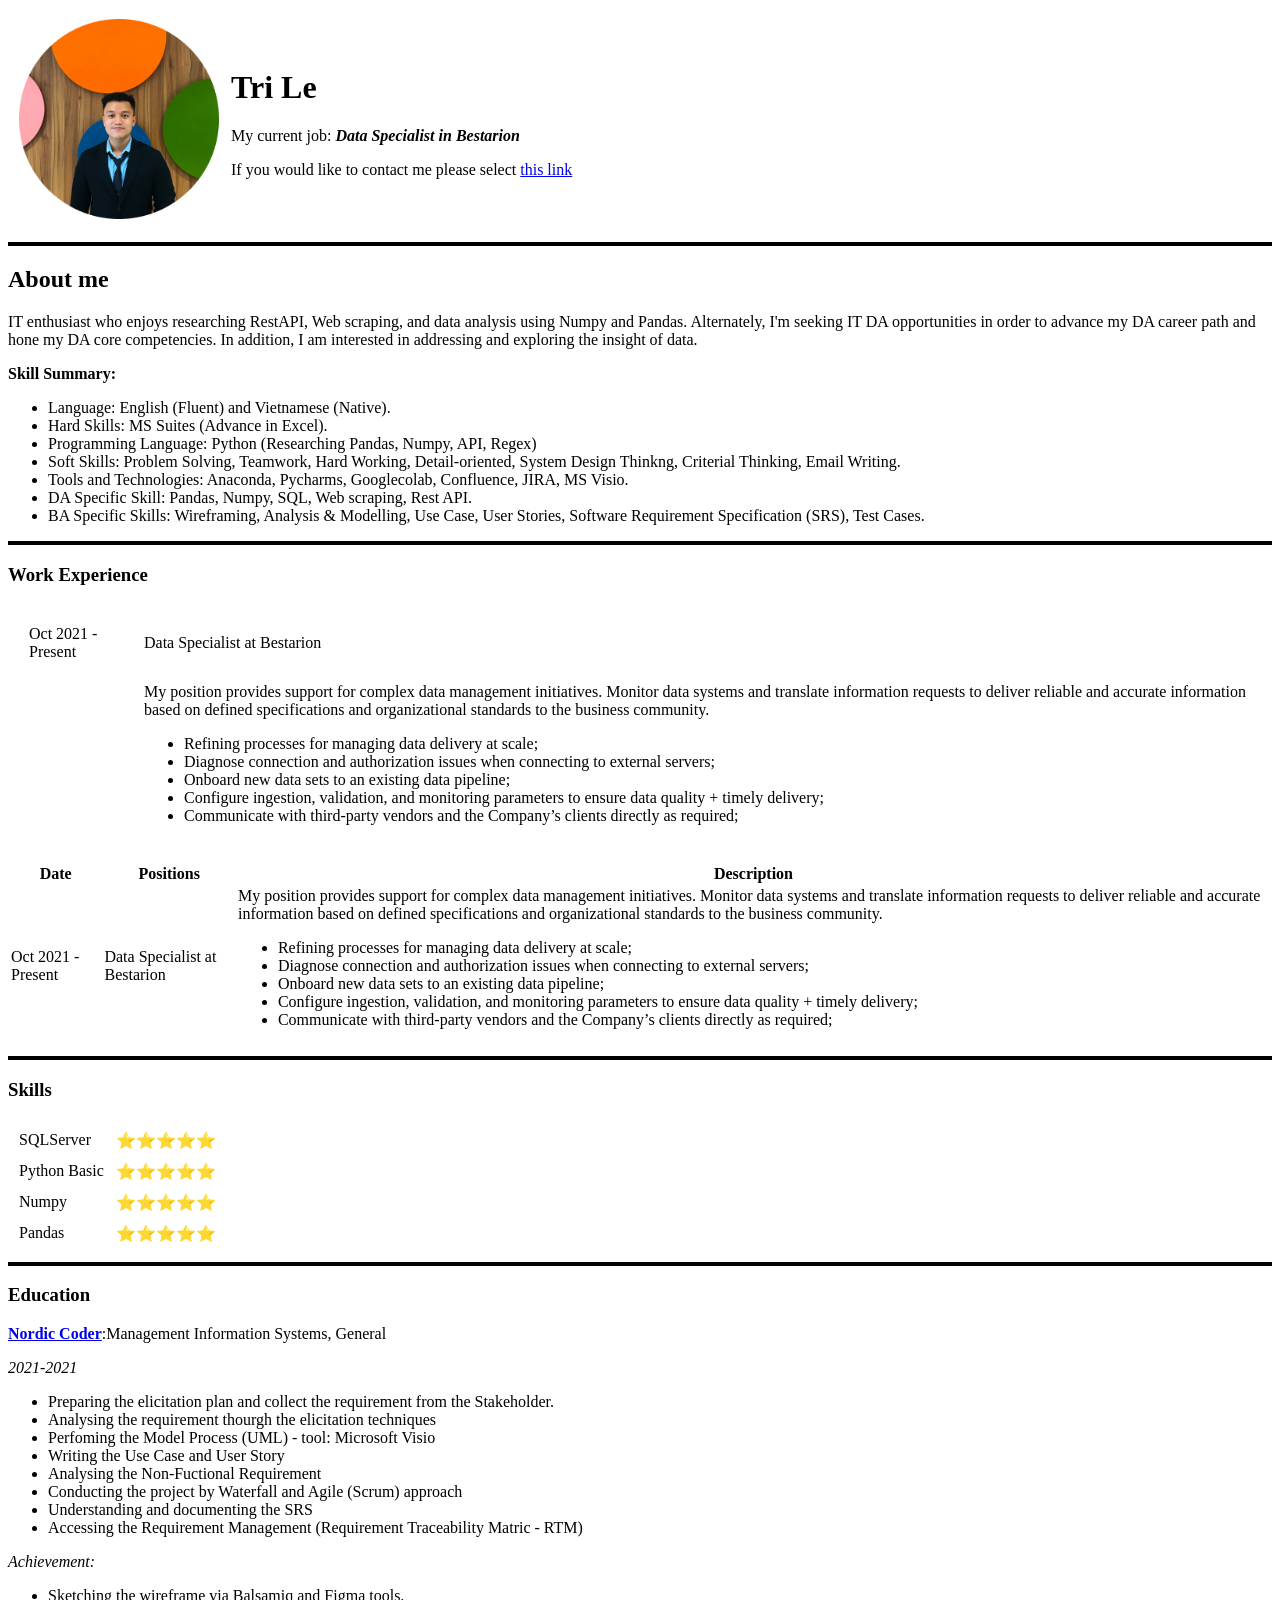
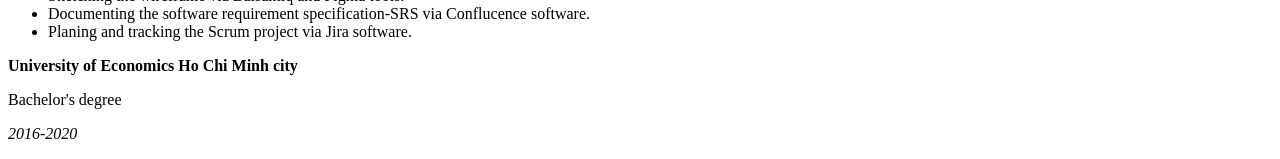
==== index.html @ bced1efe "Add my draft CV file 130622" ====
<!DOCTYPE html>
<html lang="en" dir="ltr">

<head>
  <meta charset="utf-8">
  <title>Tri Le's Person Site </title>
</head>

<body>
  <table cellspacing='10'>
    <tr>
      <td><img src="My_image\Myprofile-modified.png" width="200" boder alt="Tri Le profile picture"></td>
      <td>
        <h1> Tri Le </h1>
        <p>My current job: <em><strong>Data Specialist in Bestarion</strong></em></p>
        <p>If you would like to contact me please select <a href="My_contact.html">this link</a> </p>
      </td>
    </tr>
  </table>
  <hr size='4' color='black'>
  <h2>About me</h2>
  <p>IT enthusiast who enjoys researching RestAPI, Web scraping, and data analysis using Numpy and Pandas.
    Alternately, I'm seeking IT DA opportunities in order to advance my DA career path and hone my DA core competencies.
    In addition, I am interested in addressing and exploring the insight of data. </p>
  <p><strong>Skill Summary:</strong></p>
  <ul>
    <li>Language: English (Fluent) and Vietnamese (Native).</li>
    <li>Hard Skills: MS Suites (Advance in Excel).</li>
    <li>Programming Language: Python (Researching Pandas, Numpy, API, Regex)</li>
    <li>Soft Skills: Problem Solving, Teamwork, Hard Working, Detail-oriented, System Design Thinkng, Criterial Thinking, Email Writing.</li>
    <li>Tools and Technologies: Anaconda, Pycharms, Googlecolab, Confluence, JIRA, MS Visio.</li>
    <li>DA Specific Skill: Pandas, Numpy, SQL, Web scraping, Rest API.</li>
    <li>BA Specific Skills: Wireframing, Analysis & Modelling, Use Case, User Stories, Software Requirement Specification (SRS), Test Cases.</li>
  </ul>

  <hr size='4' color='black'>
  <h3>Work Experience</h3>
<table cellspacing='20'>
  <tr>
    <td>Oct 2021 - Present</td>
    <td>Data Specialist at Bestarion</td>
  </tr>
  <tr>
    <td></td>
    <td>My position provides support for complex data management initiatives.
      Monitor data systems and translate information requests to deliver reliable and
       accurate information based on defined specifications and organizational standards to the business community.
      <ul>
        <li>Refining processes for managing data delivery at scale;</li>
        <li>Diagnose connection and authorization issues when connecting to external servers;</li>
        <li>Onboard new data sets to an existing data pipeline;</li>
        <li>Configure ingestion, validation, and monitoring parameters to ensure data quality + timely delivery;</li>
        <li>Communicate with third-party vendors and the Company’s clients directly as required;</li>
      </ul></td>
  </tr>
</table>

  <table>
    <thead>
      <tr>
        <th>Date</th>
        <th>Positions</th>
        <th>Description</th>
      </tr>
    </thead>

    <tbody>
      <tr>
        <td>Oct 2021 - Present</td>
        <td>Data Specialist at Bestarion</td>
        <td>My position provides support for complex data management initiatives.
          Monitor data systems and translate information requests to deliver reliable and
           accurate information based on defined specifications and organizational standards to the business community.
          <ul>
            <li>Refining processes for managing data delivery at scale;</li>
            <li>Diagnose connection and authorization issues when connecting to external servers;</li>
            <li>Onboard new data sets to an existing data pipeline;</li>
            <li>Configure ingestion, validation, and monitoring parameters to ensure data quality + timely delivery;</li>
            <li>Communicate with third-party vendors and the Company’s clients directly as required;</li>
          </ul>
        </td>
      </tr>
    </tbody>

  </table>

  <hr size='4' color='black'>
  <h3>Skills</h3>
  <table cellspacing='10'>
    <colgroup></colgroup>
    <tr>
      <td>SQLServer</td>
      <td>⭐⭐⭐⭐⭐</td>
    </tr>
    <tr>
      <td>Python Basic</td>
      <td>⭐⭐⭐⭐⭐</td>
    </tr>
    <tr>
      <td>Numpy</td>
      <td>⭐⭐⭐⭐⭐</td>
    </tr>
    <tr>
      <td>Pandas</td>
      <td>⭐⭐⭐⭐⭐</td>
    </tr>
  </table>

  <hr size='4' color='black'>
  <h3>Education</h3>
  <p><strong><a href="https://nordiccoder.com/">Nordic Coder</a></strong>:Management Information Systems, General</p>
  <p><em>2021-2021</em></p>
  <ul>
    <li>Preparing the elicitation plan and collect the requirement from the Stakeholder.</li>
    <li>Analysing the requirement thourgh the elicitation techniques</li>
    <li>Perfoming the Model Process (UML) - tool: Microsoft Visio</li>
    <li>Writing the Use Case and User Story</li>
    <li>Analysing the Non-Fuctional Requirement</li>
    <li>Conducting the project by Waterfall and Agile (Scrum) approach</li>
    <li>Understanding and documenting the SRS </li>
    <li>Accessing the Requirement Management (Requirement Traceability Matric - RTM)</li>
  </ul>
  <p><em>Achievement:</em></p>
  <ul>
    <li>Sketching the wireframe via Balsamiq and Figma tools.</li>
    <li>Documenting the software requirement specification-SRS via Conflucence software.</li>
    <li>Planing and tracking the Scrum project via Jira software.</li>
  </ul>
  <p><strong>University of Economics Ho Chi Minh city</strong></p>
  <p>Bachelor's degree</p>
  <p><em>2016-2020</em></p>
</body>

</html>
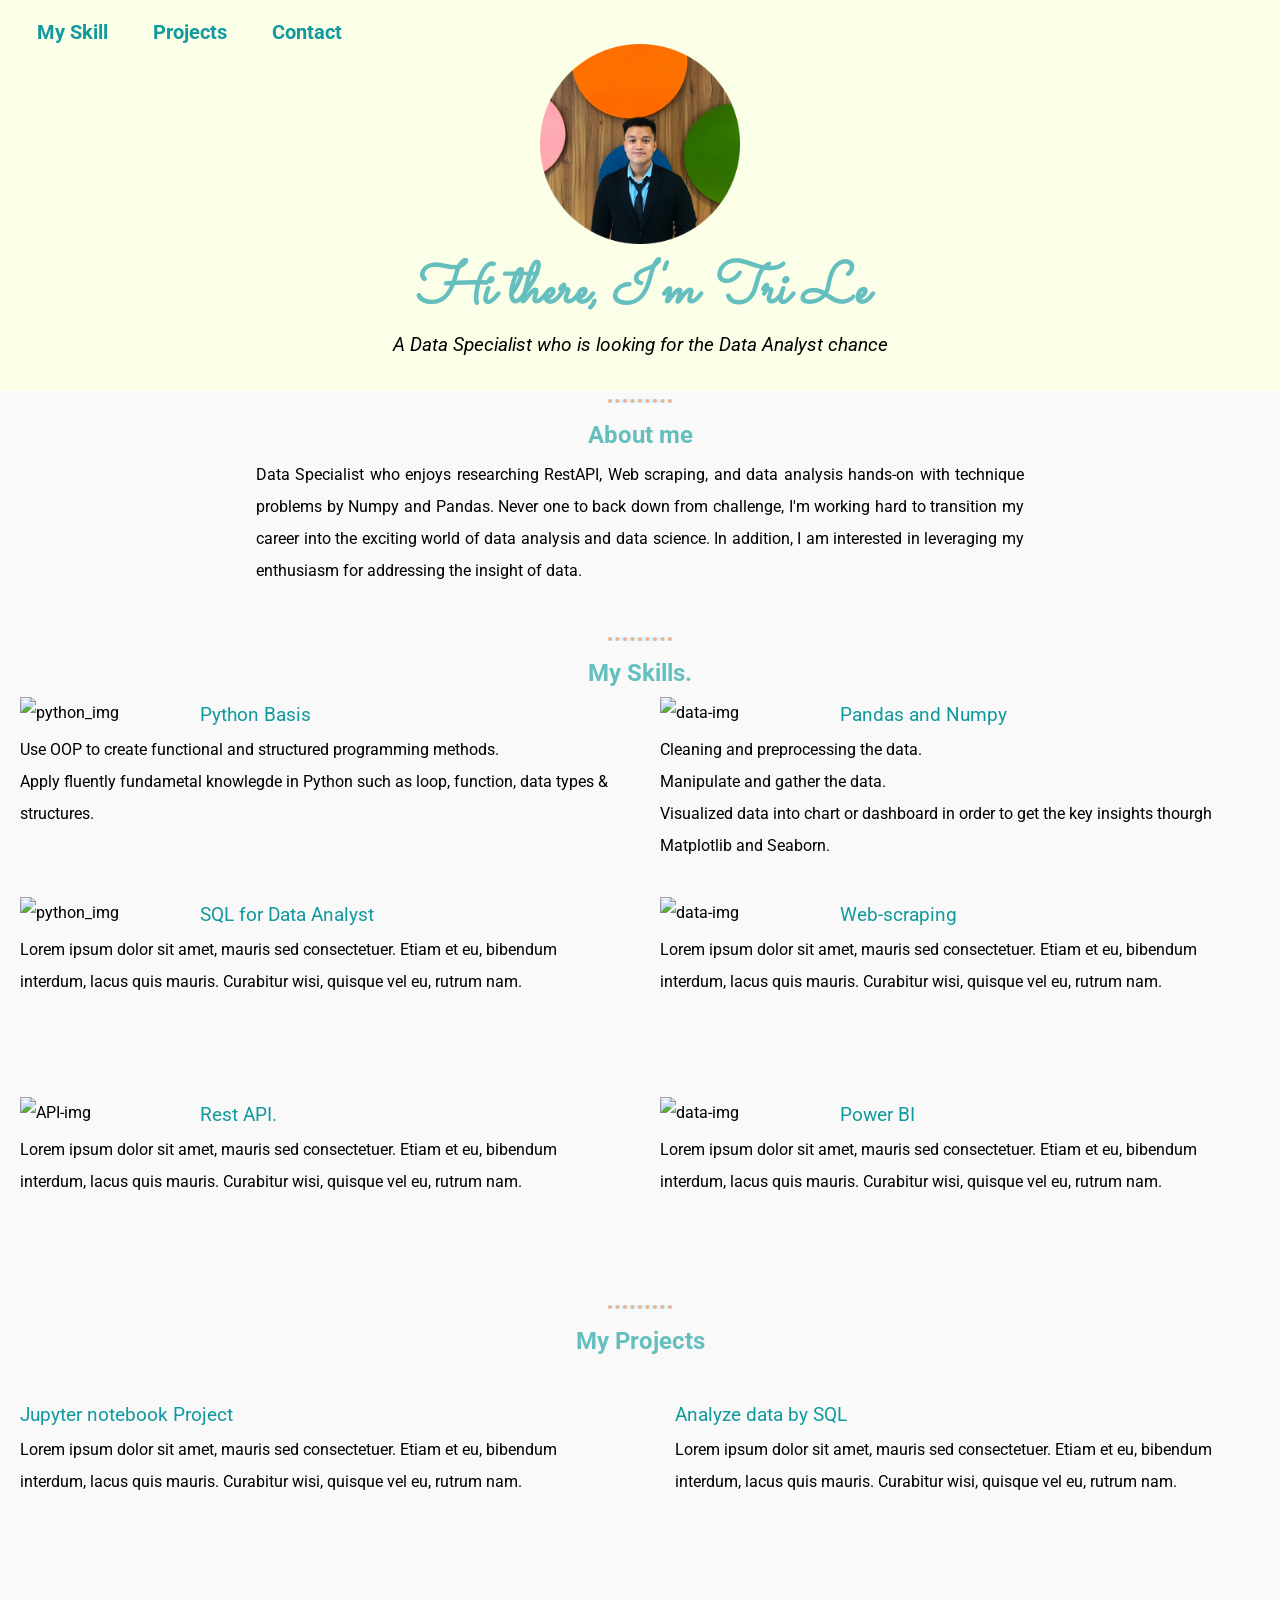
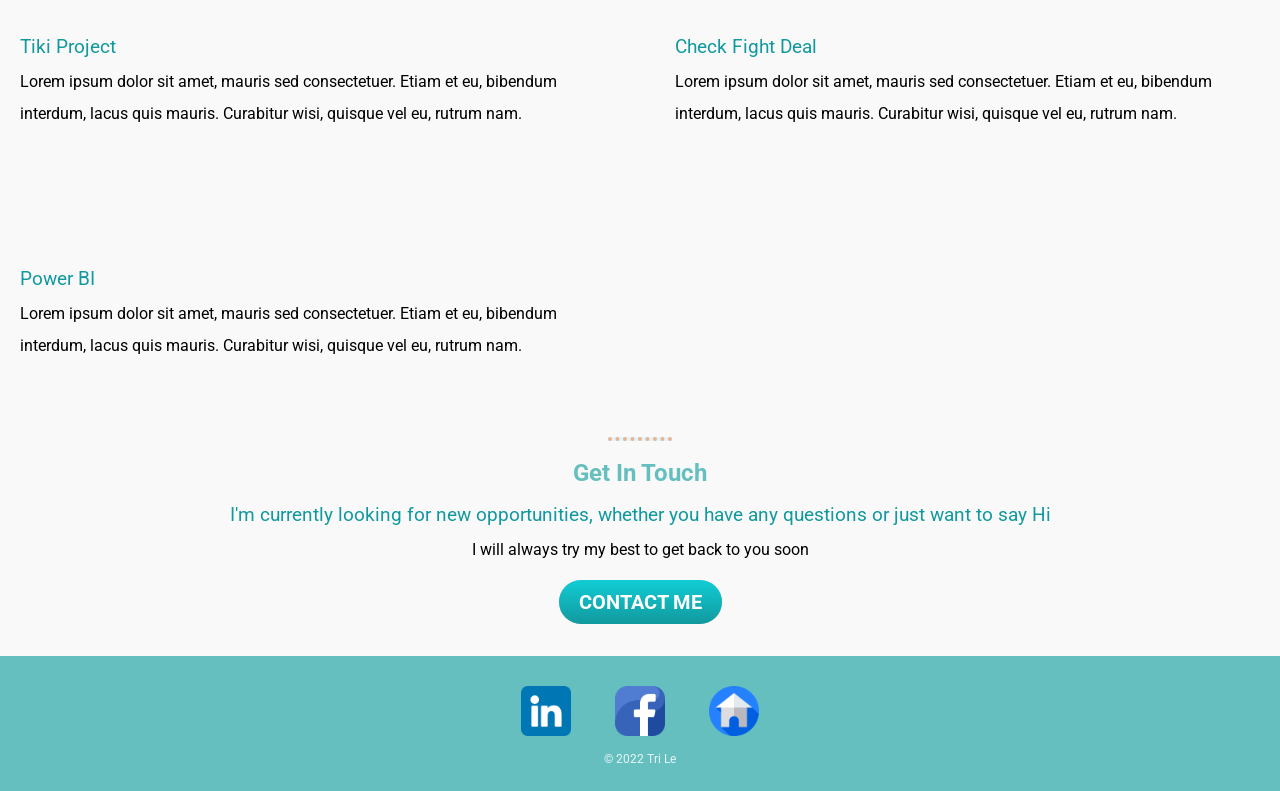
==== commit 471d78cf: "Add files via upload" ====
--- a/index.html
+++ b/index.html
@@ -3,132 +3,143 @@
 
 <head>
   <meta charset="utf-8">
-  <title>Tri Le's Person Site </title>
+  <title>Tri Le's Person Site</title>
+  <link rel="icon" href="My_image/favicon_io/T.ico">
+  <link rel="stylesheet" href="CSS/style.css">
+  <link rel="preconnect" href="https://fonts.googleapis.com">
+  <link rel="preconnect" href="https://fonts.gstatic.com" crossorigin>
+  <link href="https://fonts.googleapis.com/css2?family=Roboto:wght@300&family=Sacramento&display=swap" rel="stylesheet">
 </head>
 
 <body>
-  <table cellspacing='10'>
-    <tr>
-      <td><img src="My_image\Myprofile-modified.png" width="200" boder alt="Tri Le profile picture"></td>
-      <td>
-        <h1> Tri Le </h1>
-        <p>My current job: <em><strong>Data Specialist in Bestarion</strong></em></p>
-        <p>If you would like to contact me please select <a href="My_contact.html">this link</a> </p>
-      </td>
-    </tr>
-  </table>
-  <hr size='4' color='black'>
-  <h2>About me</h2>
-  <p>IT enthusiast who enjoys researching RestAPI, Web scraping, and data analysis using Numpy and Pandas.
-    Alternately, I'm seeking IT DA opportunities in order to advance my DA career path and hone my DA core competencies.
-    In addition, I am interested in addressing and exploring the insight of data. </p>
-  <p><strong>Skill Summary:</strong></p>
-  <ul>
-    <li>Language: English (Fluent) and Vietnamese (Native).</li>
-    <li>Hard Skills: MS Suites (Advance in Excel).</li>
-    <li>Programming Language: Python (Researching Pandas, Numpy, API, Regex)</li>
-    <li>Soft Skills: Problem Solving, Teamwork, Hard Working, Detail-oriented, System Design Thinkng, Criterial Thinking, Email Writing.</li>
-    <li>Tools and Technologies: Anaconda, Pycharms, Googlecolab, Confluence, JIRA, MS Visio.</li>
-    <li>DA Specific Skill: Pandas, Numpy, SQL, Web scraping, Rest API.</li>
-    <li>BA Specific Skills: Wireframing, Analysis & Modelling, Use Case, User Stories, Software Requirement Specification (SRS), Test Cases.</li>
-  </ul>
+  <!-- image and introduce myself -->
 
-  <hr size='4' color='black'>
-  <h3>Work Experience</h3>
-<table cellspacing='20'>
-  <tr>
-    <td>Oct 2021 - Present</td>
-    <td>Data Specialist at Bestarion</td>
-  </tr>
-  <tr>
-    <td></td>
-    <td>My position provides support for complex data management initiatives.
-      Monitor data systems and translate information requests to deliver reliable and
-       accurate information based on defined specifications and organizational standards to the business community.
-      <ul>
-        <li>Refining processes for managing data delivery at scale;</li>
-        <li>Diagnose connection and authorization issues when connecting to external servers;</li>
-        <li>Onboard new data sets to an existing data pipeline;</li>
-        <li>Configure ingestion, validation, and monitoring parameters to ensure data quality + timely delivery;</li>
-        <li>Communicate with third-party vendors and the Company’s clients directly as required;</li>
-      </ul></td>
-  </tr>
-</table>
+  <div id="greetings">
 
-  <table>
-    <thead>
-      <tr>
-        <th>Date</th>
-        <th>Positions</th>
-        <th>Description</th>
-      </tr>
-    </thead>
+    <div class="menu-bar">
+      <a class="menu-bar" href=#About>About</a>
+      <a class="menu-bar" href=#skills>My Skill</a>
+      <a class="menu-bar" href=#projects>Projects</a>
+      <a class="menu-bar" href=#contact-me>Contact</a>
+    </div>
 
-    <tbody>
-      <tr>
-        <td>Oct 2021 - Present</td>
-        <td>Data Specialist at Bestarion</td>
-        <td>My position provides support for complex data management initiatives.
-          Monitor data systems and translate information requests to deliver reliable and
-           accurate information based on defined specifications and organizational standards to the business community.
-          <ul>
-            <li>Refining processes for managing data delivery at scale;</li>
-            <li>Diagnose connection and authorization issues when connecting to external servers;</li>
-            <li>Onboard new data sets to an existing data pipeline;</li>
-            <li>Configure ingestion, validation, and monitoring parameters to ensure data quality + timely delivery;</li>
-            <li>Communicate with third-party vendors and the Company’s clients directly as required;</li>
-          </ul>
-        </td>
-      </tr>
-    </tbody>
+    <img src="My_image\Myprofile-modified.png" width="200" boder alt="Tri Le profile picture">
+    <h1><em> Hi there, I'm Tri Le</em></h1>
+    <p><em> A Data Specialist who is looking for the Data Analyst chance</em></p>
+  </div>
 
-  </table>
+  <hr>
+  <div id="About">
+    <h2>About me</h2>
+    <p>Data Specialist who enjoys researching RestAPI, Web scraping, and data analysis hands-on with technique problems by Numpy and Pandas.
+      Never one to back down from challenge, I'm working hard to transition my career into the exciting world of data analysis and data science.
+      In addition, I am interested in leveraging my enthusiasm for addressing the insight of data. </p>
+  </div>
 
-  <hr size='4' color='black'>
-  <h3>Skills</h3>
-  <table cellspacing='10'>
-    <colgroup></colgroup>
-    <tr>
-      <td>SQLServer</td>
-      <td>⭐⭐⭐⭐⭐</td>
-    </tr>
-    <tr>
-      <td>Python Basic</td>
-      <td>⭐⭐⭐⭐⭐</td>
-    </tr>
-    <tr>
-      <td>Numpy</td>
-      <td>⭐⭐⭐⭐⭐</td>
-    </tr>
-    <tr>
-      <td>Pandas</td>
-      <td>⭐⭐⭐⭐⭐</td>
-    </tr>
-  </table>
+  <hr>
+  <div id="skills">
+    <h2>My Skills.</h2>
 
-  <hr size='4' color='black'>
-  <h3>Education</h3>
-  <p><strong><a href="https://nordiccoder.com/">Nordic Coder</a></strong>:Management Information Systems, General</p>
-  <p><em>2021-2021</em></p>
-  <ul>
-    <li>Preparing the elicitation plan and collect the requirement from the Stakeholder.</li>
-    <li>Analysing the requirement thourgh the elicitation techniques</li>
-    <li>Perfoming the Model Process (UML) - tool: Microsoft Visio</li>
-    <li>Writing the Use Case and User Story</li>
-    <li>Analysing the Non-Fuctional Requirement</li>
-    <li>Conducting the project by Waterfall and Agile (Scrum) approach</li>
-    <li>Understanding and documenting the SRS </li>
-    <li>Accessing the Requirement Management (Requirement Traceability Matric - RTM)</li>
-  </ul>
-  <p><em>Achievement:</em></p>
-  <ul>
-    <li>Sketching the wireframe via Balsamiq and Figma tools.</li>
-    <li>Documenting the software requirement specification-SRS via Conflucence software.</li>
-    <li>Planing and tracking the Scrum project via Jira software.</li>
-  </ul>
-  <p><strong>University of Economics Ho Chi Minh city</strong></p>
-  <p>Bachelor's degree</p>
-  <p><em>2016-2020</em></p>
+    <div class="skill-wrap">
+
+      <div class="skill-row">
+        <img class="python_img" src="https://cdn-icons-png.flaticon.com/512/1005/1005141.png" alt="python_img">
+        <h3>Python Basis</h3>
+        <p> Use OOP to create functional and structured programming methods.</p>
+        <p> Apply fluently fundametal knowlegde in Python such as loop, function, data types & structures.</p>
+      </div>
+
+      <div class="skill-row">
+        <img class="data-img" src="https://cdn-icons-png.flaticon.com/512/2328/2328966.png" alt="data-img">
+        <h3>Pandas and Numpy</h3>
+        <p>Cleaning and preprocessing the data.</p>
+        <p>Manipulate and gather the data.</p>
+        <p>Visualized data into chart or dashboard in order to get the key insights thourgh Matplotlib and Seaborn.</p>
+      </div>
+
+      <div class="skill-row">
+        <img class="python_img" src="https://cdn-icons-png.flaticon.com/512/1005/1005141.png" alt="python_img">
+        <h3>SQL for Data Analyst</h3>
+        <p>Lorem ipsum dolor sit amet, mauris sed consectetuer. Etiam et eu, bibendum interdum, lacus quis mauris. Curabitur wisi, quisque vel eu, rutrum nam.</p>
+      </div>
+
+      <div class="skill-row">
+        <img class="data-img" src="https://cdn-icons-png.flaticon.com/512/2328/2328966.png" alt="data-img">
+        <h3>Web-scraping</h3>
+        <p>Lorem ipsum dolor sit amet, mauris sed consectetuer. Etiam et eu, bibendum interdum, lacus quis mauris. Curabitur wisi, quisque vel eu, rutrum nam.</p>
+      </div>
+
+      <div class="skill-row">
+        <img class="API-img" src="https://cdn-icons-png.flaticon.com/512/603/603197.png" alt="API-img">
+        <h3>Rest API.</h3>
+        <p>Lorem ipsum dolor sit amet, mauris sed consectetuer. Etiam et eu, bibendum interdum, lacus quis mauris. Curabitur wisi, quisque vel eu, rutrum nam.</p>
+      </div>
+
+      <div class="skill-row">
+        <img class="data-img" src="https://cdn-icons-png.flaticon.com/512/2328/2328966.png" alt="data-img">
+        <h3>Power BI</h3>
+        <p>Lorem ipsum dolor sit amet, mauris sed consectetuer. Etiam et eu, bibendum interdum, lacus quis mauris. Curabitur wisi, quisque vel eu, rutrum nam.</p>
+      </div>
+
+    </div>
+
+  </div>
+
+  <hr>
+  <div id="projects">
+    <h2>My Projects</h2>
+
+    <div class="project-wrap">
+
+      <div class="projects-row">
+        <img class="" src="" alt="">
+        <h3>Jupyter notebook Project</h3>
+        <p>Lorem ipsum dolor sit amet, mauris sed consectetuer. Etiam et eu, bibendum interdum, lacus quis mauris. Curabitur wisi, quisque vel eu, rutrum nam.</p>
+      </div>
+
+      <div class="projects-row">
+        <img class="" src="" alt="">
+        <h3> Analyze data by SQL </h3>
+        <p>Lorem ipsum dolor sit amet, mauris sed consectetuer. Etiam et eu, bibendum interdum, lacus quis mauris. Curabitur wisi, quisque vel eu, rutrum nam.</p>
+      </div>
+
+      <div class="projects-row">
+        <img class="" src="" alt="">
+        <h3>Tiki Project</h3>
+        <p>Lorem ipsum dolor sit amet, mauris sed consectetuer. Etiam et eu, bibendum interdum, lacus quis mauris. Curabitur wisi, quisque vel eu, rutrum nam.</p>
+      </div>
+
+      <div class="projects-row">
+        <img class="" src="" alt="">
+        <h3>Check Fight Deal</h3>
+        <p>Lorem ipsum dolor sit amet, mauris sed consectetuer. Etiam et eu, bibendum interdum, lacus quis mauris. Curabitur wisi, quisque vel eu, rutrum nam.</p>
+      </div>
+
+      <div class="projects-row">
+        <img class="" src="" alt="">
+        <h3>Power BI</h3>
+        <p>Lorem ipsum dolor sit amet, mauris sed consectetuer. Etiam et eu, bibendum interdum, lacus quis mauris. Curabitur wisi, quisque vel eu, rutrum nam.</p>
+      </div>
+
+    </div>
+
+  </div>
+
+  <hr>
+  <div id="contact-me">
+    <h2>Get In Touch</h2>
+    <h3>I'm currently looking for new opportunities, whether you have any questions or just want to say Hi</h3>
+    <p>I will always try my best to get back to you soon </p>
+    <a class="btn" href="My_contact.html">CONTACT ME</a>
+  </div>
+
+  <div class="bottom">
+    <a class="footer-link" href="https://www.linkedin.com/in/tri-le-a7760a19b/"><img class="linkedIn" src="My_image\icon\linkedIn.png" alt="linkedIn"></a>
+    <a class="footer-link" href="https://www.facebook.com/tri.le.9022662"><img class="facebook" src="My_image\icon\facebook.png" alt="facebook"></a>
+    <a class="footer-link" href=#greetings><img class="home" src="My_image\icon\home.png" alt="home"></a>
+    <!--p>If you're interested please contact me through <a href="My_contact.html">this link</a> </p-->
+    <p class="copyright">© 2022 Tri Le </p>
+  </div>
 </body>
 
 </html>
--- a/CSS/style.css
+++ b/CSS/style.css
@@ -0,0 +1,181 @@
+/**** DEFINE TAG SELECTOR****/
+body {
+  background-color: #F9F9F9;
+  margin: 0;
+  font-family: 'Roboto', sans-serif;
+}
+
+hr {
+  border-style: none;
+  border-top: 4px dotted;
+  border-color: #ECB390;
+  background-color: #DFF6FF;
+  width: 5%;
+}
+h1{
+  font-size: 3em;
+  color:#66BFBF;
+  font-family: 'Sacramento', cursive;
+  margin: 0 auto;
+}
+
+h2{
+  color:#66BFBF;
+  font-weight: bolder;
+  text-align: center;
+  margin: 0 0;
+  line-height: 2;
+}
+
+h3{
+  color: #11999E;
+  font-weight: normal;
+  margin: 0;
+}
+a {
+  color: #4C3A51;
+  font-weight: bolder;
+  text-decoration: none;
+  margin: 10px 20px;
+}
+a:hover{
+  color:#DFF6FF;
+}
+
+p{
+  margin: 0;
+}
+
+ul{
+  text-align: left;
+  margin: auto;
+}
+
+
+
+/**** DEFINE EACH PART OF PORTFOLIO****/
+#greetings{
+  background-color:#FCFFE7;
+  padding: 20px 0 35px;
+  text-align: center;
+  font-size: 1.2em;
+}
+
+#About{
+  width: 60%;
+  margin: 0 auto 50px;
+  text-align: justify;
+  line-height: 2;
+}
+#skills{
+
+}
+#project{
+
+}
+#contact-me{
+  margin: 0 auto 50px;
+  text-align: center;
+  line-height: 2;
+}
+
+/**** DEFINE CLASS SELECTOR****/
+.menu-bar{
+  position:relative;
+  right: 250px;
+  color: #11999E;
+  font-weight: border;
+  font-size: 1.25rem;
+}
+
+.bottom{
+  background-color: #66BFBF;
+  margin: 0 auto;
+  padding: 30px 0 20px 0;
+  text-align: center;
+  line-height: 2;
+}
+
+/***** DEFINE GRID CLASS *****/
+.skill-wrap{
+  display: grid;
+  grid-template-columns: repeat(2, 1fr);
+  grid-template-rows: 200px 200px 200px;
+}
+
+.skill-row{
+  margin: 0 20px 0 20px;
+  text-align: left;
+  line-height: 2;
+}
+
+.project-wrap{
+  display: grid;
+  grid-template-columns: repeat(2, 1fr);
+  grid-template-rows: 200px 200px 200px;
+  column-gap: 30px;
+  row-gap: 2em;
+}
+
+.projects-row{
+  margin: 0 20px 0 20px;
+  text-align: left;
+  line-height: 2;
+}
+
+/***** IMAGE CLASS *****/
+.python_img{
+  width: 150px;
+  float: left;
+  margin-right:30px;
+}
+
+.API-img{
+  width: 150px;
+  float: left;
+  margin-right:30px;
+}
+
+.data-img{
+  width: 150px;
+  float: left;
+  margin-right:30px;
+}
+
+/***** ICON CLASS *****/
+.facebook,.home,.linkedIn{
+  width: 50px;
+}
+
+/***** BUTTON CLASS *****/
+
+.btn{
+  position: relative;
+  top: 1rem;
+  background: #b2c2db;
+  background-image: linear-gradient(top, #11cdd4, #11999e);
+  background-image: linear-gradient(to bottom, #11cdd4, #11999e);
+  border-radius: 60px;
+  font-family: 'Roboto', sans-serif;
+  color: #ffffff;
+  font-size: 20px;
+  padding: 10px 20px 10px 20px;
+  text-decoration: none;
+}
+
+.btn:hover {
+  background: #f0f2bd;
+  background-image: linear-gradient(top, #c3d0eb, #074adb);
+  background-image: linear-gradient(to bottom, #c3d0eb, #074adb);
+  text-decoration: none;
+}
+
+/***** COPYRIGHT CLASS *****/
+.copyright{
+  color: #EAF6F6;
+  font-size: 0.75rem;
+}
+
+/*p{
+  font-family: "Lucida Console","Courier New",monospace;
+}*/
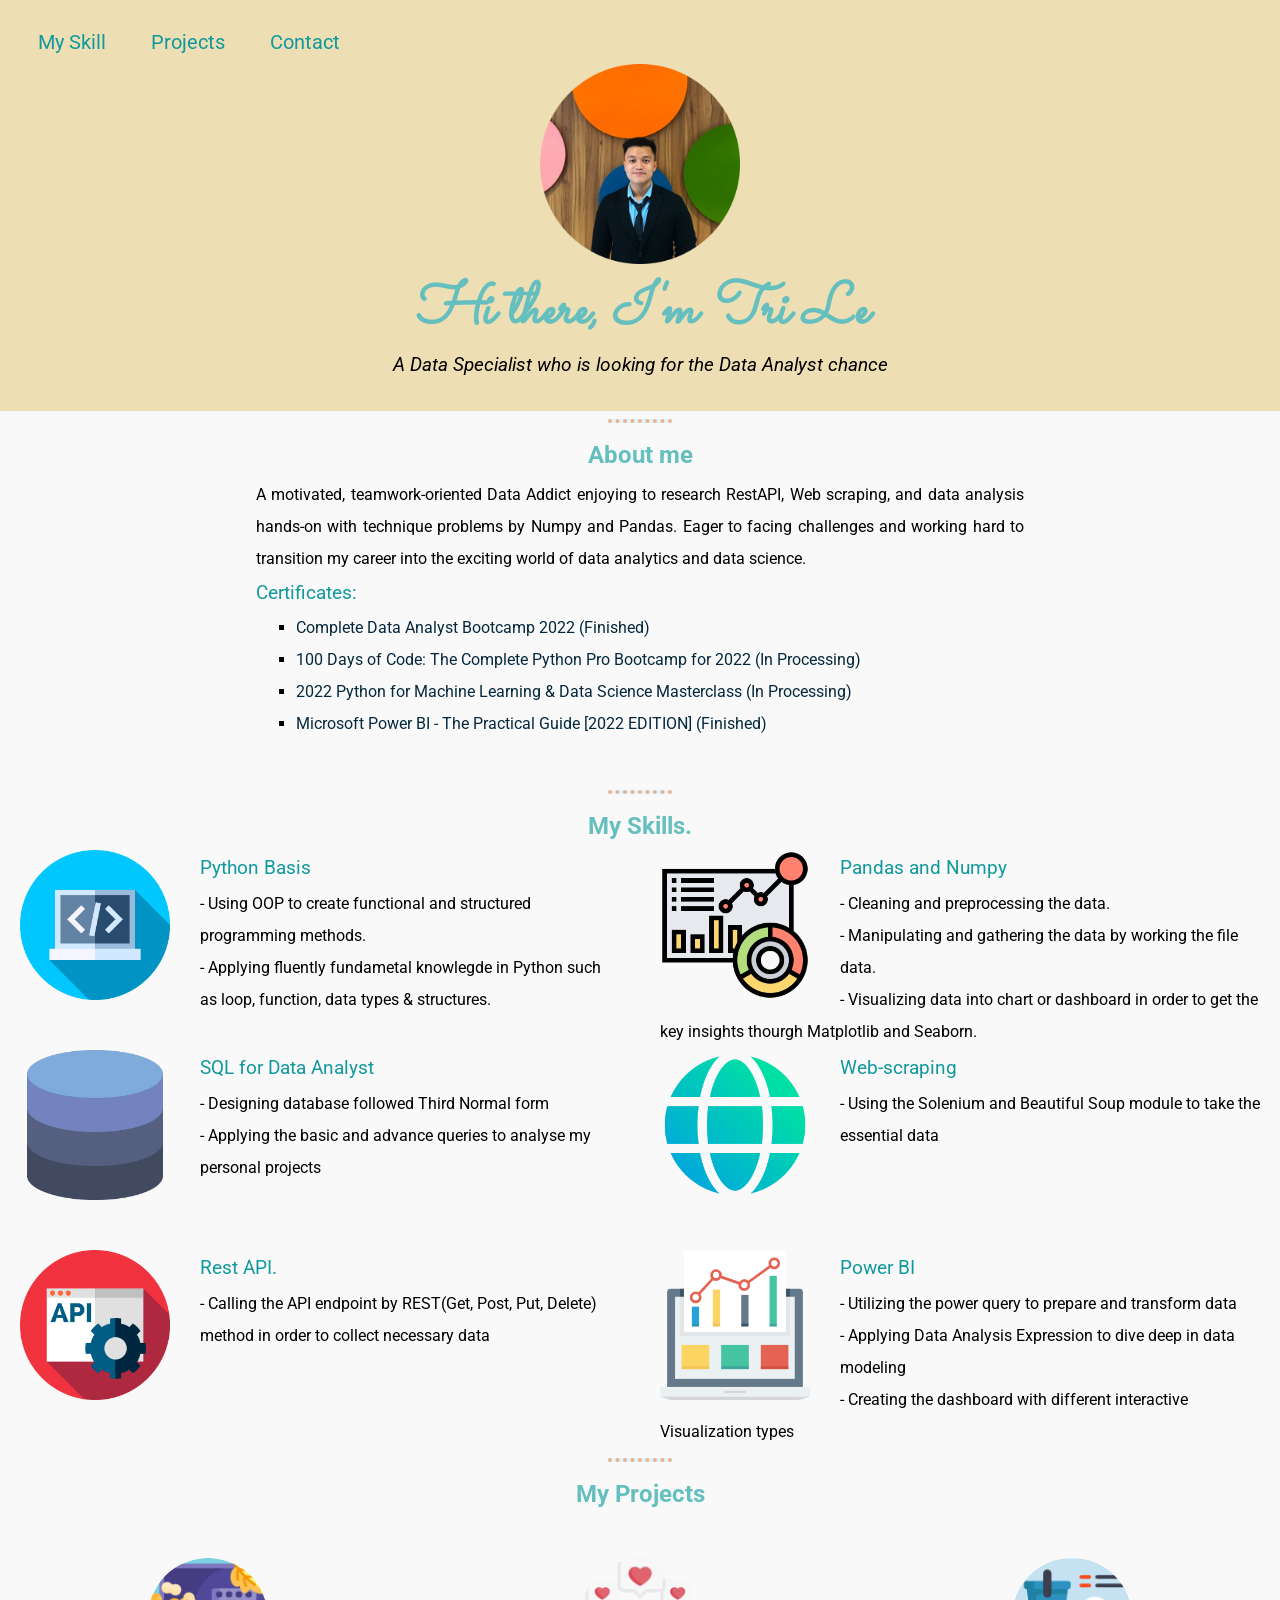
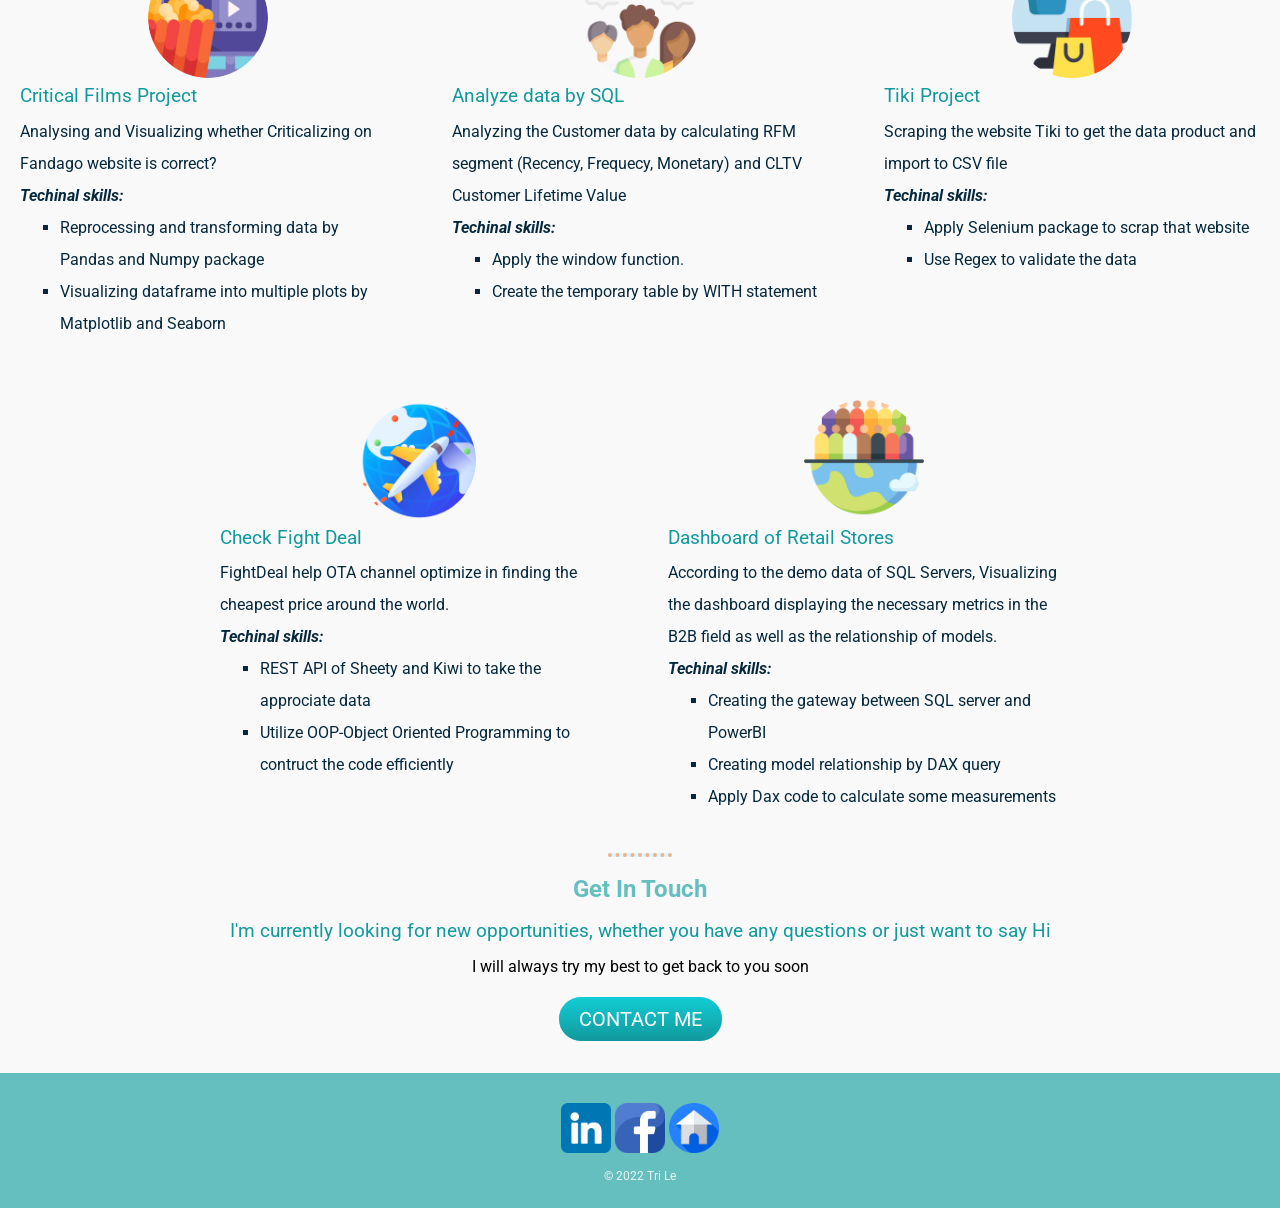
==== commit 126230c6: "Add files via upload" ====
--- a/index.html
+++ b/index.html
@@ -31,9 +31,19 @@
   <hr>
   <div id="About">
     <h2>About me</h2>
-    <p>Data Specialist who enjoys researching RestAPI, Web scraping, and data analysis hands-on with technique problems by Numpy and Pandas.
-      Never one to back down from challenge, I'm working hard to transition my career into the exciting world of data analysis and data science.
-      In addition, I am interested in leveraging my enthusiasm for addressing the insight of data. </p>
+    <p> A motivated, teamwork-oriented Data Addict enjoying to research RestAPI, Web scraping, and data analysis
+      hands-on with technique problems by Numpy and Pandas.
+      Eager to facing challenges and working hard to transition my career into the exciting world of data analytics and data science.
+    </p>
+    <div class="certificate">
+      <h3>Certificates:</h3>
+      <ul>
+        <li><a class="certificate-id" href="https://udemy-certificate.s3.amazonaws.com/image/UC-2bb9afed-6eb8-46be-9185-d0eb0cf333e5.jpg">Complete Data Analyst Bootcamp 2022 (Finished)</a></li>
+        <li><a class="certificate-id" >100 Days of Code: The Complete Python Pro Bootcamp for 2022 (In Processing)</a></li>
+        <li><a class="certificate-id" >2022 Python for Machine Learning & Data Science Masterclass (In Processing)</a></li>
+        <li><a class="certificate-id" href="https://udemy-certificate.s3.amazonaws.com/image/UC-3fcef7e0-9edd-4aa6-8805-b3a15473cf5a.jpg">Microsoft Power BI - The Practical Guide [2022 EDITION] (Finished)</a></li>
+      </ul>
+    </div>
   </div>
 
   <hr>
@@ -43,42 +53,45 @@
     <div class="skill-wrap">
 
       <div class="skill-row">
-        <img class="python_img" src="https://cdn-icons-png.flaticon.com/512/1005/1005141.png" alt="python_img">
+        <img class="skill-img" src="My_image\skill and project\python-img.png" alt="python_img">
         <h3>Python Basis</h3>
-        <p> Use OOP to create functional and structured programming methods.</p>
-        <p> Apply fluently fundametal knowlegde in Python such as loop, function, data types & structures.</p>
+        <p>- Using OOP to create functional and structured programming methods.</p>
+        <p>- Applying fluently fundametal knowlegde in Python such as loop, function, data types & structures.</p>
       </div>
 
       <div class="skill-row">
-        <img class="data-img" src="https://cdn-icons-png.flaticon.com/512/2328/2328966.png" alt="data-img">
+        <img class="skill-img" src="My_image\skill and project\pd-np.png" alt="data-img">
         <h3>Pandas and Numpy</h3>
-        <p>Cleaning and preprocessing the data.</p>
-        <p>Manipulate and gather the data.</p>
-        <p>Visualized data into chart or dashboard in order to get the key insights thourgh Matplotlib and Seaborn.</p>
+        <p>- Cleaning and preprocessing the data.</p>
+        <p>- Manipulating and gathering the data by working the file data.</p>
+        <p>- Visualizing data into chart or dashboard in order to get the key insights thourgh Matplotlib and Seaborn.</p>
       </div>
 
       <div class="skill-row">
-        <img class="python_img" src="https://cdn-icons-png.flaticon.com/512/1005/1005141.png" alt="python_img">
+        <img class="skill-img" src="My_image\skill and project\sql.png" alt="sql_img">
         <h3>SQL for Data Analyst</h3>
-        <p>Lorem ipsum dolor sit amet, mauris sed consectetuer. Etiam et eu, bibendum interdum, lacus quis mauris. Curabitur wisi, quisque vel eu, rutrum nam.</p>
+        <p>- Designing database followed Third Normal form</p>
+        <p>- Applying the basic and advance queries to analyse my personal projects</p>
       </div>
 
       <div class="skill-row">
-        <img class="data-img" src="https://cdn-icons-png.flaticon.com/512/2328/2328966.png" alt="data-img">
+        <img class="skill-img" src="My_image\skill and project\webscrap.png" alt="data-img">
         <h3>Web-scraping</h3>
-        <p>Lorem ipsum dolor sit amet, mauris sed consectetuer. Etiam et eu, bibendum interdum, lacus quis mauris. Curabitur wisi, quisque vel eu, rutrum nam.</p>
+        <p>- Using the Solenium and Beautiful Soup module to take the essential data</p>
       </div>
 
       <div class="skill-row">
-        <img class="API-img" src="https://cdn-icons-png.flaticon.com/512/603/603197.png" alt="API-img">
+        <img class="skill-img" src="My_image\skill and project\api.png" alt="AWS-img">
         <h3>Rest API.</h3>
-        <p>Lorem ipsum dolor sit amet, mauris sed consectetuer. Etiam et eu, bibendum interdum, lacus quis mauris. Curabitur wisi, quisque vel eu, rutrum nam.</p>
+        <p>- Calling the API endpoint by REST(Get, Post, Put, Delete) method in order to collect necessary data</p>
       </div>
 
       <div class="skill-row">
-        <img class="data-img" src="https://cdn-icons-png.flaticon.com/512/2328/2328966.png" alt="data-img">
+        <img class="skill-img" src="My_image\skill and project\power-bi.png" alt="data-img">
         <h3>Power BI</h3>
-        <p>Lorem ipsum dolor sit amet, mauris sed consectetuer. Etiam et eu, bibendum interdum, lacus quis mauris. Curabitur wisi, quisque vel eu, rutrum nam.</p>
+        <p>- Utilizing the power query to prepare and transform data</p>
+        <p>- Applying Data Analysis Expression to dive deep in data modeling</p>
+        <p>- Creating the dashboard with different interactive Visualization types</p>
       </div>
 
     </div>
@@ -89,36 +102,71 @@
   <div id="projects">
     <h2>My Projects</h2>
 
-    <div class="project-wrap">
+    <div class="project-wrap-1">
 
-      <div class="projects-row">
-        <img class="" src="" alt="">
-        <h3>Jupyter notebook Project</h3>
-        <p>Lorem ipsum dolor sit amet, mauris sed consectetuer. Etiam et eu, bibendum interdum, lacus quis mauris. Curabitur wisi, quisque vel eu, rutrum nam.</p>
+      <div class="projects-row"><a href="https://github.com/Trihamhochoi/Critical-Films-Project">
+        <img class="project-img" src="My_image\skill and project\tv.png" alt="">
+        <h3>Critical Films Project</h3>
+        <p>Analysing and Visualizing whether Criticalizing on Fandago website is correct?</p>
+        <p> <em><strong>Techinal skills:</strong></em></p>
+        <ul class="list-project">
+          <li> Reprocessing and transforming data by Pandas and Numpy package</li>
+          <li>Visualizing dataframe into multiple plots by Matplotlib and Seaborn</li>
+        </ul>
+      </a>
       </div>
 
-      <div class="projects-row">
-        <img class="" src="" alt="">
-        <h3> Analyze data by SQL </h3>
-        <p>Lorem ipsum dolor sit amet, mauris sed consectetuer. Etiam et eu, bibendum interdum, lacus quis mauris. Curabitur wisi, quisque vel eu, rutrum nam.</p>
+      <div class="projects-row"><a href="https://github.com/Trihamhochoi/Customer-Analysis">
+          <img class="project-img" src="My_image\skill and project\customer-project.png" alt="">
+          <h3>Analyze data by SQL</h3>
+          <p>Analyzing the Customer data by calculating RFM segment (Recency, Frequecy, Monetary) and CLTV Customer Lifetime Value</p>
+          <p><em><strong>Techinal skills:</strong></em></p>
+          <ul class="list-project">
+            <li>Apply the window function.</li>
+            <li>Create the temporary table by WITH statement</li>
+          </ul>
+        </a>
       </div>
 
-      <div class="projects-row">
-        <img class="" src="" alt="">
+      <div class="projects-row"><a href="https://colab.research.google.com/drive/1Kr-dC5v6n1t57xVo5xJyvqEBjq7cTSQG?usp=sharing">
+        <img class="project-img" src="My_image\skill and project\tiki-project.png" alt="">
         <h3>Tiki Project</h3>
-        <p>Lorem ipsum dolor sit amet, mauris sed consectetuer. Etiam et eu, bibendum interdum, lacus quis mauris. Curabitur wisi, quisque vel eu, rutrum nam.</p>
+        <p>Scraping the website Tiki to get the data product and import to CSV file</p>
+        <p> <em><strong>Techinal skills:</strong></em></p>
+        <ul class="list-project">
+          <li>Apply Selenium package to scrap that website</li>
+          <li>Use Regex to validate the data</li>
+        </ul>
+      </a>
+      </div>
+    </div>
+
+    <div class="project-wrap-2">
+      <div class="projects-row" "item-4"><a href="https://github.com/Trihamhochoi/FlightDealProject">
+        <img class="project-img" src="My_image\skill and project\flightdeal.png" alt="project-img">
+        <h3>Check Fight Deal</h3>
+        <p>FightDeal help OTA channel optimize in finding the cheapest price around the world.</p>
+        <p> <em><strong>Techinal skills:</strong></em></p>
+        <ul class="list-project">
+          <li> REST API of Sheety and Kiwi to take the approciate data</li>
+          <li>Utilize OOP-Object Oriented Programming to contruct the code efficiently</li>
+        </ul>
+      </a>
       </div>
 
-      <div class="projects-row">
-        <img class="" src="" alt="">
-        <h3>Check Fight Deal</h3>
-        <p>Lorem ipsum dolor sit amet, mauris sed consectetuer. Etiam et eu, bibendum interdum, lacus quis mauris. Curabitur wisi, quisque vel eu, rutrum nam.</p>
-      </div>
-
-      <div class="projects-row">
-        <img class="" src="" alt="">
-        <h3>Power BI</h3>
-        <p>Lorem ipsum dolor sit amet, mauris sed consectetuer. Etiam et eu, bibendum interdum, lacus quis mauris. Curabitur wisi, quisque vel eu, rutrum nam.</p>
+      <div class="projects-row"><a href="https://github.com/Trihamhochoi/Dashboard-of-Retail-Stores.git">
+        <img class="project-img" src="My_image\skill and project\people.png" alt="">
+        <h3>Dashboard of Retail Stores</h3>
+        <p>
+        According to the demo data of SQL Servers, Visualizing the dashboard displaying the necessary metrics in the B2B field as well as the relationship of models.
+        </p>
+        <p> <em><strong>Techinal skills:</strong></em></p>
+        <ul class="list-project">
+          <li>Creating the gateway between SQL server and PowerBI</li>
+          <li>Creating model relationship by DAX query</li>
+          <li>Apply Dax code to calculate some measurements</li>
+        </ul>
+      </a>
       </div>
 
     </div>
--- a/CSS/style.css
+++ b/CSS/style.css
@@ -12,6 +12,7 @@
   background-color: #DFF6FF;
   width: 5%;
 }
+
 h1{
   font-size: 3em;
   color:#66BFBF;
@@ -33,29 +34,29 @@
   margin: 0;
 }
 a {
-  color: #4C3A51;
-  font-weight: bolder;
+  color: #06283D;
+  font-weight: normal;
   text-decoration: none;
-  margin: 10px 20px;
+
 }
-a:hover{
-  color:#DFF6FF;
-}
+
 
 p{
   margin: 0;
 }
 
 ul{
-  text-align: left;
-  margin: auto;
+  margin: 0 auto;
+}
+li{
+  list-style-type: square;
 }
 
 
 
 /**** DEFINE EACH PART OF PORTFOLIO****/
 #greetings{
-  background-color:#FCFFE7;
+  background-color:#EDDFB3;
   padding: 20px 0 35px;
   text-align: center;
   font-size: 1.2em;
@@ -86,6 +87,17 @@
   color: #11999E;
   font-weight: border;
   font-size: 1.25rem;
+  margin: 10px 20px;
+}
+.menu-bar:hover{
+  color:#47B5FF;
+}
+
+.certificate{
+  font-weight: normal;
+}
+.certificate-id:hover{
+  color:#47B5FF;
 }
 
 .bottom{
@@ -109,37 +121,43 @@
   line-height: 2;
 }
 
-.project-wrap{
+.project-wrap-1{
+  display: grid;
+  grid-template-columns: repeat(3, 1fr);
+  column-gap: 1em;
+  margin: 20px 0;
+}
+
+.project-wrap-2{
   display: grid;
   grid-template-columns: repeat(2, 1fr);
-  grid-template-rows: 200px 200px 200px;
-  column-gap: 30px;
-  row-gap: 2em;
+  margin: 20px 200px;
+  column-gap: 1em;
 }
 
 .projects-row{
-  margin: 0 20px 0 20px;
+  padding: 20px;
   text-align: left;
   line-height: 2;
 }
+.projects-row:hover{
+    background-color:#BBE1FA;
+    opacity: 0.8;
+}
 
 /***** IMAGE CLASS *****/
-.python_img{
+
+.skill-img{
   width: 150px;
   float: left;
   margin-right:30px;
 }
 
-.API-img{
-  width: 150px;
-  float: left;
-  margin-right:30px;
-}
-
-.data-img{
-  width: 150px;
-  float: left;
-  margin-right:30px;
+.project-img{
+  display: block;
+  border-radius: 60px;
+  width: 120px;
+  margin: 0 auto;
 }
 
 /***** ICON CLASS *****/
